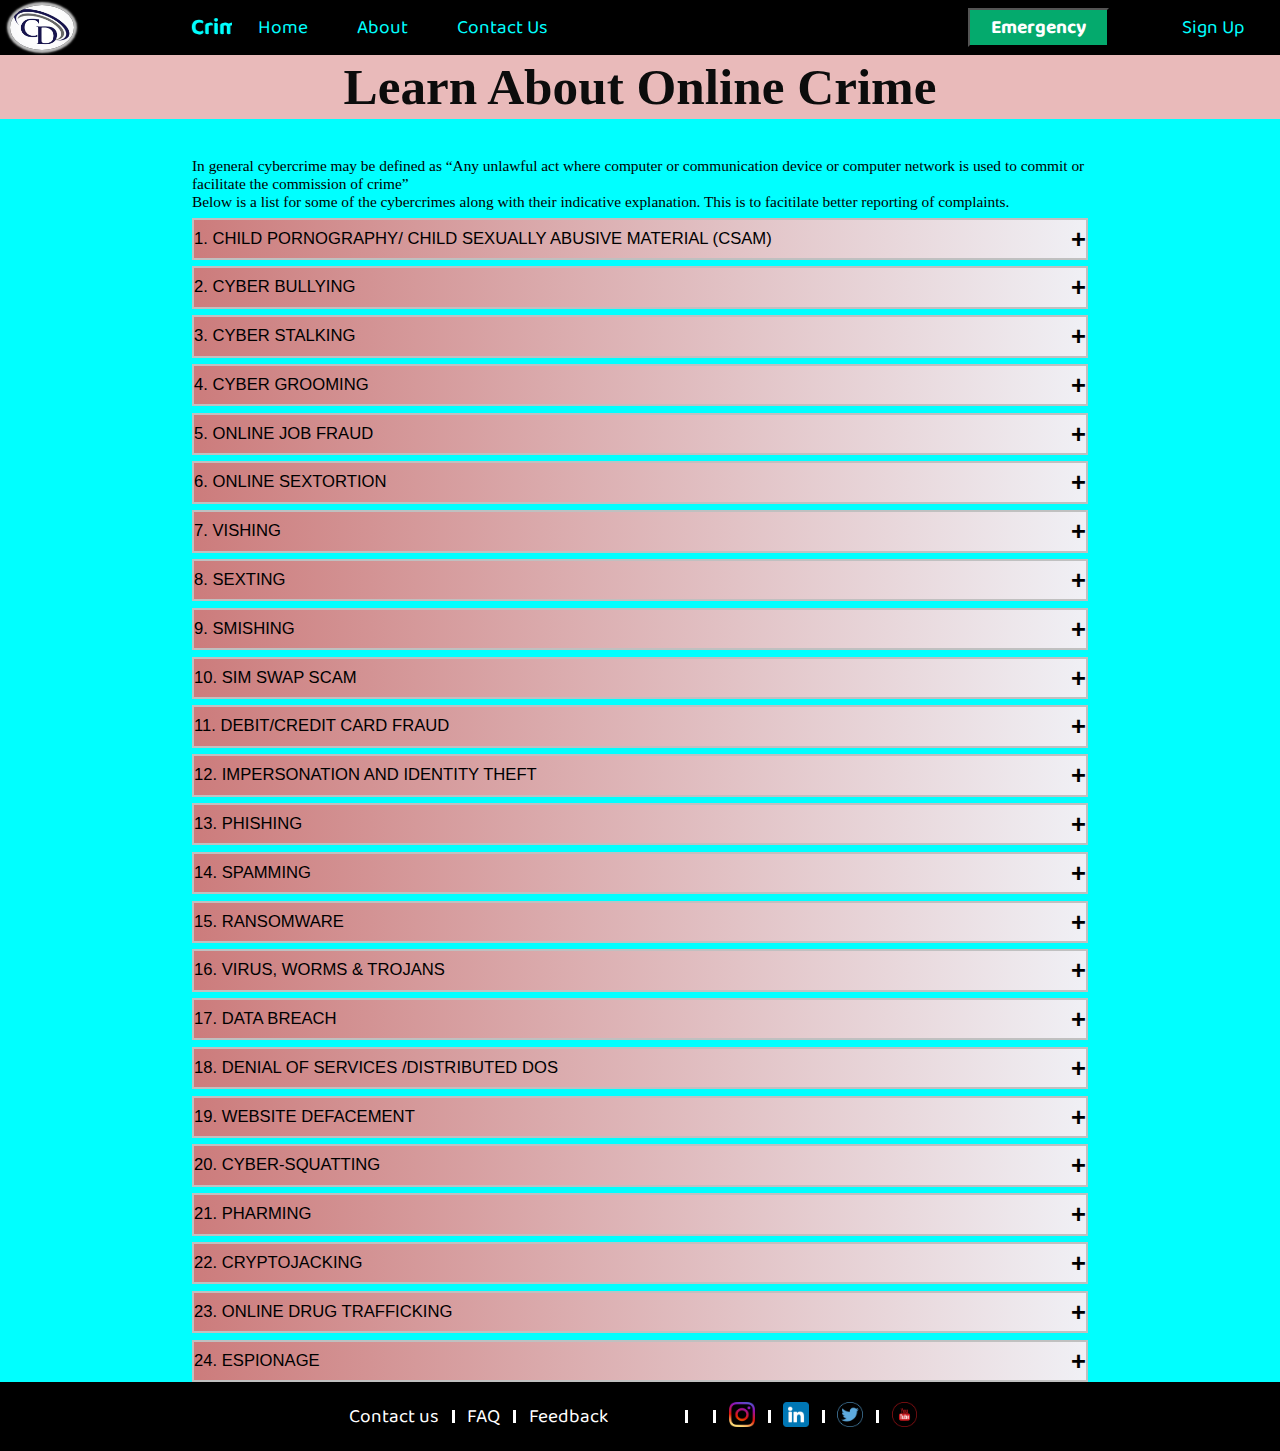
==== about.html @ 042f7b26 "Initial Commit" ====
<!DOCTYPE html>
<html lang="en">

<head>
    <meta charset="UTF-8">
    <meta http-equiv="X-UA-Compatible" content="IE=edge">
    <meta name="viewport" content="width=device-width, initial-scale=1.0">
    <title>About Us</title>
    <link rel="stylesheet" href="aboutStyle1.css">
    <link rel="icon" href="CD.PNG">
    <link rel="stylesheet" href="style1.css">
    <link rel="stylesheet" href="aboutStyle2.css">
    <script src="about.js"></script>
</head>

<body>
    <section class="navbar">

        <div class="start">
            <li class="navCrime" id="CrimeImage">
                <img src="CD.PNG" class="imgnav">
            </li>
            <div class="navCrime crime">
            <marquee behavior="" scrollamount="5" direction="left">Crime Solver</marquee>
            </div>
        </div>
        <div class="center">
            <li class="navCrime"><a href="Index.html">Home</a></li>
            <li class="navCrime"><a href="about.html">About</a></li>
            <li class="navCrime"><a href="contact.html">Contact Us</a></li>
        </div>
        <div class="last">
            <li class="navCrime container">
                
                <button class="emergency">Emergency</button>
            
                <div class="overlay">
                    <div class="text1"><a href="tel:+91 9351925867">Call:- +91 9351925867</a></div>
                </div>
            </li>
            <li class="navCrime right"> <a href="sign.html" target="_blank"> Sign Up</a></li>
        </div>

    </section>
    <section class="heading">
        <h1>Learn About Online Crime</h1>
    </section>
    <section class="mid">
        <div class="brief">
            In general cybercrime may be defined as “Any unlawful act where computer or communication device or computer
            network is used to commit or facilitate the commission of crime” <br>

            Below is a list for some of the cybercrimes along with their indicative explanation. This is to facitilate
            better reporting of complaints.
        </div>
        
        <!--1-->
            <button type="button" onclick="busy_fun1()" ><div id="back1" class="back"><span>1. CHILD PORNOGRAPHY/ CHILD SEXUALLY ABUSIVE MATERIAL (CSAM)</span>
                <span style="float: right; font-size: 2vw; font-weight: bold;">+</span></div>
                <div class="text" id="busy1">Child sexually abusive material (CSAM) refers to material containing sexual
                    image in any form, of a child who is abused or sexually exploited. Section 67 (B) of IT Act states
                    that “it is punishable for publishing or
                    transmitting of material depicting children in sexually explicit act, etc. in electronic form.
                </div>
            </button>
        <!--2-->
            <button type="button" onclick="busy_fun2()" ><span id="back2"  class="back">2. CYBER BULLYING
                <span style="float: right; font-size: 2vw; font-weight: bold;">+</span></span>
                <div class="text" id="busy2">A form of harassment or bullying inflicted through the use of electronic or
                    communication devices such as computer, mobile phone, laptop, etc.
                </div>
            </button>
        <!--3-->
            <button type="button" onclick="busy_fun3()"><span id="back3"  class="back">3. CYBER STALKING
                <span style="float: right; font-size: 2vw; font-weight: bold;">+</span></span>
                <div class="text" id="busy3">Cyber stalking is the use of electronic communication by a person to follow
                    a person, or attempts to contact a person to foster personal interaction repeatedly despite a clear
                    indication of disinterest by such person; or monitors the internet, email or any other form of
                    electronic communication commits the offence of stalking.
                </div>
            </button>
        <!--4-->
            <button type="button" onclick="busy_fun4()"><span id="back4"  class="back">4. CYBER GROOMING
                <span style="float: right; font-size: 2vw; font-weight: bold;">+</span></span>
                <div class="text" id="busy4">Cyber Grooming is when a person builds an online relationship with a young
                    person and tricks or pressures him/ her into doing sexual act.
                </div>
            </button>
        <!--5-->
        <button type="button" onclick="busy_fun5()"><span id="back5"  class="back">5. ONLINE JOB FRAUD
            <span style="float: right; font-size: 2vw; font-weight: bold;">+</span></span>
            <div class="text" id="busy5">Online Job Fraud is an attempt to defraud people who are in need of employment by giving them a false hope/ promise of better employment with higher wages.
            </div>
        </button>
        <!--6-->
        <button type="button" onclick="busy_fun6()"><span id="back6"  class="back">6. ONLINE SEXTORTION
            <span style="float: right; font-size: 2vw; font-weight: bold;">+</span></span>
            <div class="text" id="busy6">Online Sextortion occurs when someone threatens to distribute private and sensitive material using an electronic medium if he/ she doesn’t provide images of a sexual nature, sexual favours, or money.
            </div>
        </button>
        <!--7-->
        <button type="button" onclick="busy_fun7()"><span id="back7"  class="back">7. VISHING
            <span style="float: right; font-size: 2vw; font-weight: bold;">+</span></span>
            <div class="text" id="busy7">Vishing is an attempt where fraudsters try to seek personal information like Customer ID, Net Banking password, ATM PIN, OTP, Card expiry date, CVV etc. through a phone call.
            </div>
        </button>
        <!--8-->
        <button type="button" onclick="busy_fun8()"><span id="back8"  class="back">8. SEXTING
            <span style="float: right; font-size: 2vw; font-weight: bold;">+</span></span>
            <div class="text" id="busy8">Sexting is an act of sending sexually explicit digital images, videos, text messages, or emails, usually by cell phone.
            </div>
        </button>
        <!--9-->
        <button type="button" onclick="busy_fun9()"><span id="back9"  class="back">9. SMISHING
            <span style="float: right; font-size: 2vw; font-weight: bold;">+</span></span>
            <div class="text" id="busy9">Smishing is a type of fraud that uses mobile phone text messages to lure victims into calling back on a fraudulent phone number, visiting fraudulent websites or downloading malicious content via phone or web.
            </div>
        </button>
        <!--10-->
        <button type="button" onclick="busy_fun10()"><span id="back10"  class="back">10. SIM SWAP SCAM
            <span style="float: right; font-size: 2vw; font-weight: bold;">+</span></span>
            <div class="text" id="busy10">SIM Swap Scam occurs when fraudsters manage to get a new SIM card issued against a registered mobile number fraudulently through the mobile service provider. With the help of this new SIM card, they get One Time Password (OTP) and alerts, required for making financial transactions through victim's bank account. Getting a new SIM card against a registered mobile number fraudulently is known as SIM Swap.
            </div>
        </button>
        <!--11-->
        <button type="button" onclick="busy_fun11()"><span id="back11"  class="back">11. DEBIT/CREDIT CARD FRAUD
            <span style="float: right; font-size: 2vw; font-weight: bold;">+</span></span>
            <div class="text" id="busy11">Credit card (or debit card) fraud involves an unauthorized use of another's credit or debit card information for the purpose of purchases or withdrawing funds from it.
            </div>
        </button>
        <!--12-->
        <button type="button" onclick="busy_fun12()"><span id="back12"  class="back">12. IMPERSONATION AND IDENTITY THEFT
            <span style="float: right; font-size: 2vw; font-weight: bold;">+</span></span>
            <div class="text" id="busy12">Impersonation and identity theft is an act of fraudulently or dishonestly making use of the electronic signature, password or any other unique identification feature of any other person.
            </div>
        </button>
        <!--13-->
        <button type="button" onclick="busy_fun13()"><span id="back13"  class="back">13. PHISHING
            <span style="float: right; font-size: 2vw; font-weight: bold;">+</span></span>
            <div class="text" id="busy13">Phishing is a type of fraud that involves stealing personal information such as Customer ID, IPIN, Credit/Debit Card number, Card expiry date, CVV number, etc. through emails that appear to be from a legitimate source.
            </div>
        </button>
        <!--14-->
        <button type="button" onclick="busy_fun14()"><span id="back14"  class="back">14. SPAMMING
            <span style="float: right; font-size: 2vw; font-weight: bold;">+</span></span>
            <div class="text" id="busy14">Spamming occurs when someone receives an unsolicited commercial messages sent via email, SMS, MMS and any other similar electronic messaging media. They may try to persuade recepient to buy a product or service, or visit a website where he can make purchases; or they may attempt to trick him/ her into divulging bank account or credit card details.
            </div>
        </button>
        <!--15-->
        <button type="button" onclick="busy_fun15()"><span id="back15"  class="back">15. RANSOMWARE
            <span style="float: right; font-size: 2vw; font-weight: bold;">+</span></span>
            <div class="text" id="busy15">Ransomware is a type of computer malware that encrypts the files, storage media on communication devices like desktops, Laptops, Mobile phones etc., holding data/information as a hostage. The victim is asked to pay the demanded ransom to get his device decrypts.
            </div>
        </button>
        <!--16-->
        <button type="button" onclick="busy_fun16()"><span id="back16"  class="back">16. VIRUS, WORMS & TROJANS
            <span style="float: right; font-size: 2vw; font-weight: bold;">+</span></span>
            <div class="text" id="busy16">Computer Virus is a program written to enter to your computer and damage/alter your files/data and replicate themselves.

                Worms are malicious programs that make copies of themselves again and again on the local drive, network shares, etc.
                
                A Trojan horse is not a virus. It is a destructive program that looks as a genuine application. Unlike viruses, Trojan horses do not replicate themselves but they can be just as destructive. Trojans open a backdoor entry to your computer which gives malicious users/programs access to your system, allowing confidential and personal information to be theft.
            </div>
        </button>
        <!--17-->
        <button type="button" onclick="busy_fun17()"><span id="back17"  class="back">17. DATA BREACH
            <span style="float: right; font-size: 2vw; font-weight: bold;">+</span></span>
            <div class="text" id="busy17">A data breach is an incident in which information is accessed without authorization.
            </div>
        </button>
        <!--18-->
        <button type="button" onclick="busy_fun18()"><span id="back18"  class="back">18. DENIAL OF SERVICES /DISTRIBUTED DOS
            <span style="float: right; font-size: 2vw; font-weight: bold;">+</span></span>
            <div class="text" id="busy18">Denial of Services (DoS) attack is an attack intended for denying access to computer resource without permission of the owner or any other person who is in-charge of a computer, computer system or computer network.

                A Distributed Denial of Service (DDoS) attack is an attempt to make an online service unavailable by overwhelming it with traffic from multiple sources.
            </div>
        </button>
        <!--19-->
        <button type="button" onclick="busy_fun19()"><span id="back19"  class="back">19. WEBSITE DEFACEMENT
            <span style="float: right; font-size: 2vw; font-weight: bold;">+</span></span>
            <div class="text" id="busy19">Website Defacement is an attack intended to change visual appearance of a website and/ or make it dysfunctional. The attacker may post indecent, hostile and obscene images, messages, videos, etc.
            </div>
        </button>
        <!--20-->
        <button type="button" onclick="busy_fun20()"><span id="back20"  class="back">20. CYBER-SQUATTING
            <span style="float: right; font-size: 2vw; font-weight: bold;">+</span></span>
            <div class="text" id="busy20">Cyber-Squatting is an act of registering, trafficking in, or using a domain name with an intent to profit from the goodwill of a trademark belonging to someone else.
            </div>
        </button>
        <!--21-->
        <button type="button" onclick="busy_fun21()"><span id="back21"  class="back">21. PHARMING
            <span style="float: right; font-size: 2vw; font-weight: bold;">+</span></span>
            <div class="text" id="busy21">Pharming is cyber-attack aiming to redirect a website's traffic to another, bogus website.
            </div>
        </button>
        <!--22-->
        <button type="button" onclick="busy_fun22()"><span id="back22"  class="back">22. CRYPTOJACKING
            <span style="float: right; font-size: 2vw; font-weight: bold;">+</span></span>
            <div class="text" id="busy22">Cryptojacking is the unauthorized use of computing resources to mine cryptocurrencies.
            </div>
        </button>
        <!--23-->
        <button type="button" onclick="busy_fun23()"><span id="back23"  class="back">23. ONLINE DRUG TRAFFICKING
            <span style="float: right; font-size: 2vw; font-weight: bold;">+</span></span>
            <div class="text" id="busy23">Online Drug Trafficking is a crime of selling, transporting, or illegally importing unlawful controlled substances, such as heroin, cocaine, marijuana, or other illegal drugs using electronic means.
            </div>
        </button>
        <!--24-->
        <button type="button" onclick="busy_fun24()"><span id="back24"  class="back">24. ESPIONAGE
            <span style="float: right; font-size: 2vw; font-weight: bold;">+</span></span>
            <div class="text" id="busy24">Espionage is the act or practice of obtaining data and information without the permission and knowledge of the owner.
            </div>
        </button>

        
       

    </section>
    <section class="aboutfooter">
      <div class="aboutfootertext">
          <div>Feedback</div>
          <div class="aboutline"></div>
          <div>FAQ</div>
          <div class="aboutline"></div>
          <div>Contact us</div>
         
      </div>
      <div class="aboutfooterimg">
          <div class="aboutline"></div>
          <div><img src="facebook1.png" alt=""></div>
          <div class="aboutline"></div>
          <div><img src="instagram1.png" alt=""></div>
          <div class="aboutline"></div>
          <div><img src="linkedin1.png" alt=""></div>
          <div class="aboutline"></div>
          <div><img src="twitter1.png" alt=""></div>
          <div class="aboutline"></div>
          <div><img src="youtube1.png" alt=""></div>
      </div>
    </section>
</body>

</html>
---- aboutStyle1.css ----
@import url('https://fonts.googleapis.com/css2?family=Baloo+Bhai+2&display=swap');
*{
    margin: 0;
    padding: 0;
}
body{
    background-color: aqua;
}
h1{
    line-height: 5vw;
}
.heading{
    width: auto;
    height: auto;
    font-size: 2vw;
    text-align: center;
     color: rgb(12, 12, 12);
    background-color: #fab5b5ee;
}
.brief{
    font-size: 1.2vw;
}
.mid{
    width: 70vw;
    height: fit-content;
    margin-left: auto;
    margin-right: auto;
    margin-top: 3vw;  
    display: flex;
    flex-direction: column;
}


.mid button{
    width: 100%;
    height: auto;
    font-size: 1.3vw;
    text-align: left;
    /*background-color: rgb(133, 32, 32);*/
    background-image: linear-gradient(to right , rgb(204, 124, 124) , rgb(240, 240, 245));
    border: 2px solid rgb(192, 192, 192);
    position: relative;
    margin-top: 0.5vw;
}

.text{
    
    /*visibility: hidden;*/
    display: none;
    background-color: white !important;
    padding: 2vw;
    
}
.back{
width: 100%;
display: inline-block;
height: 3vw;
line-height: 3vw;
position: relative;
transition: 0.8s;

}
.back:hover {
    letter-spacing: 0.1vw;;
    transition: 0.6s ease-in;
}


/* footer */
.aboutfooter{
    height: auto;
    width: 100%;
    background-color: black;
    display: flex;
    justify-content: space-around;
}
.aboutfootertext{
 width: 50%;
 display: flex;
 flex-direction: row-reverse;
 color: white;
 padding: 1vw;
 align-items: center;
 font-size: 1.5vw;
 margin-right: 2vw;
 font-family: 'Baloo Bhai 2', cursive;
 
}
.aboutfooterimg{
    width: 50%;
   display: flex;
   align-items: center;
   
   margin-left: 2vw;

}
.aboutfooterimg img{
    height: 2vw;
    width: auto;
    
}
.aboutfootertext div{
    padding: 0.5vw; 
    align-items: center;
    position: relative;
}
.aboutline{
    border-left: 3px solid white;
    position: absolute;
    left: 0.5vw;
}
.aboutfooterimg div{
    padding: 0.5vw;
    position: relative;
}
---- style1.css ----
@import url('https://fonts.googleapis.com/css2?family=Baloo+Bhai+2&display=swap');
@import url('https://fonts.googleapis.com/css2?family=Baloo+Bhai+2&display=swap');

*{
    margin: 0;
    padding: 0;
}
body {
    background-color: aqua;
    
}
.navbar{
    height: auto;
    width: 100%;
    background-color: black;
   position: sticky;
   top: 0;
   z-index: 2;
   font-family: 'Baloo Bhai 2', cursive;
   display: flex;
   list-style-type: none;
   align-items: center; 

}
.navCrime:hover{
  color: aquamarine;
  text-decoration: underline;
  cursor: pointer;
}
.navbar marquee{
  font-size: 1.8vw;
  font-weight: bold;
}
li{
  display: block;
}

.crime {
  position: relative;
  top: 0.4vw;
}
.navCrime{
    color: aqua;
    font-size: 1.5vw;
    align-self: center;
}
.start{
display: flex;
justify-content: space-between;
width: 20%;
align-items: center;
font-size: 30vw;
}
.center{
    width: 25%;
    display: flex;
    justify-content: space-between;
    margin-left: 2vw;
    align-items: center;

}
.last{
  
    width: 30%;
    display: flex;
    justify-content: space-around;
    margin-left: 30vw;
    align-items: center;

    
}
.imgnav{
  border-radius: 50%;
   height: 3.5vw;
   width: 5vw;
   position: relative;
   top: 0.4vw;
   left: 0.8vw;
   box-shadow: 0 0 2px 3px rgb(189, 189, 189);
   
}

  .container{
    position: relative;
  }
 
 
  .emergency {
  
    display: block;
    height: 3vw;
    width: 11vw;
    font-weight: bold;
    font-size: 1.5vw;
    background-color: #04AA6D !important;
    font-family: 'Baloo Bhai 2', cursive;
    color: white;
    
  }
  
  .overlay {
    position: absolute;
    bottom: 0;
    left: 0;
    right: 0;
    background-color: rgb(51, 51, 51);
    overflow: hidden;
    width: 0;
    height: 100%;
    transition: .5s ease;
  }
  
  .container:hover .overlay {
    width: 11vw;
  }
  
  .text1 {
    white-space: nowrap; 
    font-size: 1.1vw;
    position: absolute;
    font-family: 'Baloo Bhai 2', cursive;
    font-weight: bold;
    overflow: hidden;
    top: 50%;
    left: 50%;
    transform: translate(-50%, -50%);
    -ms-transform: translate(-50%, -50%);
  }
  .text1 >a{
    color: aqua;
  }
  .navCrime >a{
    color: aqua;
    text-decoration: none;
  }
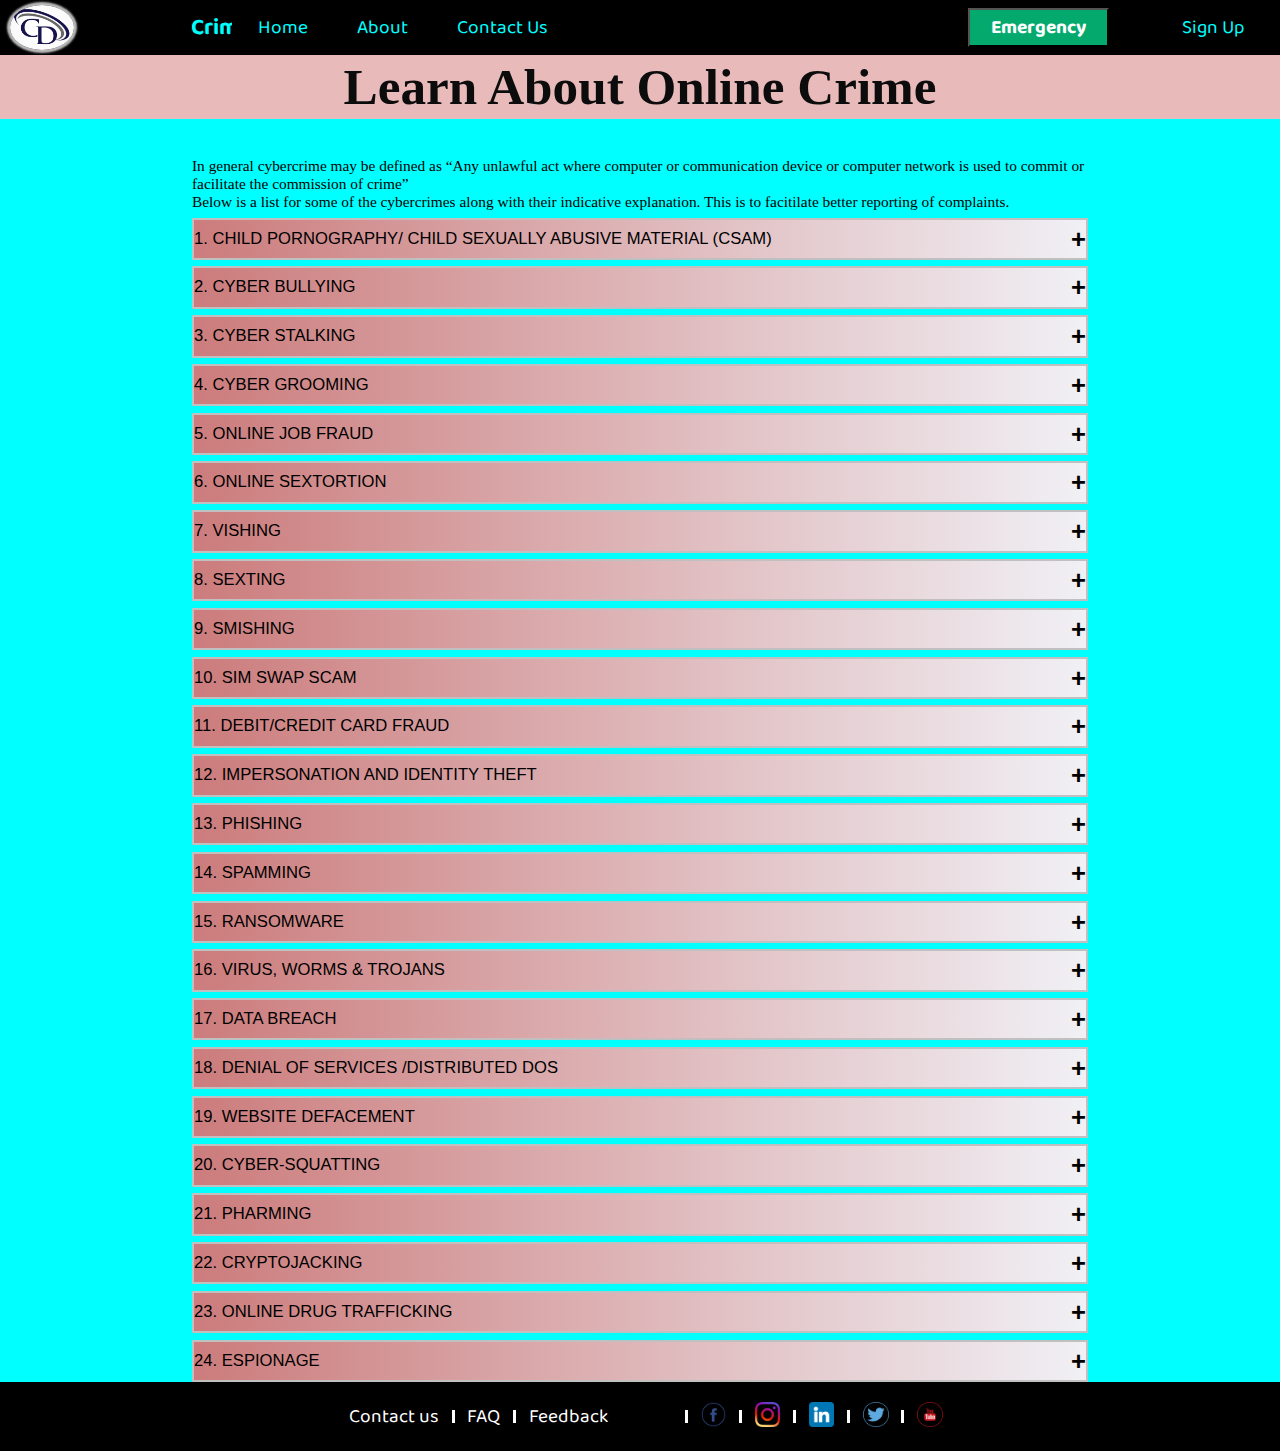
==== commit 8b2eab24: "Update about.html" ====
--- a/about.html
+++ b/about.html
@@ -228,7 +228,7 @@
       </div>
       <div class="aboutfooterimg">
           <div class="aboutline"></div>
-          <div><img src="facebook1.png" alt=""></div>
+          <div><img src="facebook.png" alt=""></div>
           <div class="aboutline"></div>
           <div><img src="instagram1.png" alt=""></div>
           <div class="aboutline"></div>
@@ -241,4 +241,4 @@
     </section>
 </body>
 
-</html>+</html>
